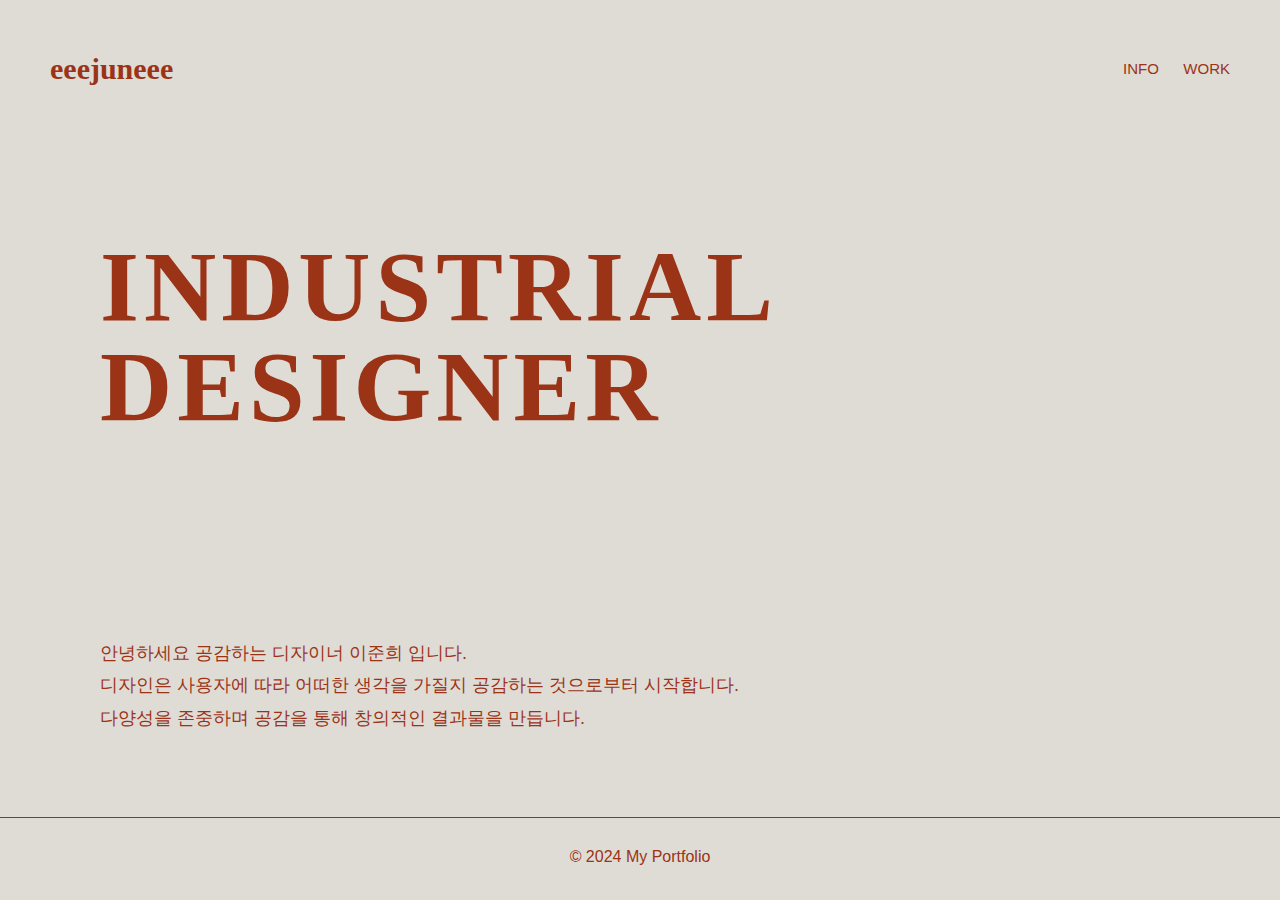
==== index.html @ edd37fc9 "first commit" ====
<!DOCTYPE html>
<head>
    <meta charset="UTF-8">
    <link rel = "stylesheet" type = "text/css" href ="css/style.css">
    <title>메인 페이지</title>
    <style>
        div > main{
    width: 1667px;
    height: 640px;
    padding: 20px;
}

    </style>
    </head>
    <body>
    <header><!-- top_menu 시작 (상단 메인메뉴)-->
        <section id ="top">
        <h1><a class = "site_name">eeejuneee</a></h1>
            <div id = "top_menu">
                <ul>
                    <li><a href="info.html">INFO</a></li>
                    <li><a href="work.html">WORK</a></li>

                </ul>
            </div>
        </section>
    <div class ="claer"></div> 
    </header> <!-- top_menu 끝 (상단 메인메뉴)-->
        <div>

            <main> <!-- 설명 섹션 -->
            <div class = " dashboard">

                <p class = "english">INDUSTRIAL <br> DESIGNER</p>

                <h1 class = "korean"> 안녕하세요 공감하는 디자이너 이준희 입니다.<br>디자인은 사용자에 따라 어떠한 생각을 가질지 공감하는 것</a>으로부터 시작합니다. <br>다양성을 존중하며 공감을 통해 창의적인 결과물을 만듭니다.</br></br></h1>

            </div>
            </main><!-- 설명 섹션 끝-->
        <footer>
             <p>&copy; 2024 My Portfolio</p>
        </footer>
        </div>
    </body>
</html>
---- css/style.css ----
* {
    margin: 0;
    padding: 0;
    text-decoration: none;
}

body {
    font-family: 'Pretendard', sans-serif;
    color: #9b3317;
    background-color: #dfdcd5;
    display: flex;
    flex-direction: column;
    min-height: 100vh;
}

ul {
    list-style-type: none;
}

a:link, a:visited, a:hover, a:active {
    text-decoration: none;
    color: #9b3317;
}
.clear {
    clear: both;
}

.content > main, aside {
    line-height: 2.0;
}

/*------헤더 --------*/
header {
    background-size: cover;
    display: flex;
    align-items: center;
    justify-content: space-between;
    padding: 50px 50px;
}

header #top {
    display: flex;
    align-items: center;
    justify-content: space-between;
    width: 100%;
}
header #top a:link, header #top a:visited {
    color: #d9b3317;
}

header #top a:hover, header #top a:active {
    color: #ffffff;
}

header #top_menu a:link, header #top_menu a:visited {
    font-size: 15px;
    color: #9b3317;
}

header #top_menu a:hover, header #top_menu a:active {
    color: #ffffff;
}

header #top_menu li {
    display: inline;
    margin-left: 20px;
    transition: none;
}


aside {
    width: 20%;
    padding: 50px 50px;
}

main {
    padding:50px 50px;
    height:100%;
}

footer {
    border-top: solid 1px #9b3317;
    color: #9b3317;
    text-align: center;
    padding: 30px 30px;
}


/*------ WORK --------*/
.project {
    display:flex;
}



/*------ HOME --------*/
.dashboard {
    margin: 80px;
    text-align: left;
}

.korean {
   font-weight: 500;
    font-size: 18px;
    line-height: 1.8;
    margin : 200px 0;
}

.english { 
    font-size : 100px;
    letter-spacing : 5px;
    font-family : "DM Serif Text";
    font-weight: 800;
    color: #9b3317;
    line-height: 1.0;

 }

 
/*------ INFO --------*/


.tops{
    display : flex;
}

.bottom{ 
    display : flex;
}

.site_name {
    color: #9b3317;
    font-family: "Cooper Black";
    font-size : 30px;

}

.subtitle {
    font-family: "DM Serif Text";
    font-size: 25px;
}

#major {
    display : flex;
    margin:0 50px;
}

#major ul {
    margin : 10px 70px;
}


#skill {
    display : flex;
    margin:0 150px;
}

#skill ul {
    margin : 10px 75px;
}

#Awards {
    display : flex;
    margin:10 30px;
}

#Awards ul {
    margin : 10px 50px;
}

#Identity {
    display : flex;
 
}

#Identity ul {
    margin : 10px 50px;
}

#Awards {
    display : flex;
    margin:0 50px;
}
#Awards ul {
    margin : 10px 50px;
}


/*------BPER 페이지------*/
#BPER {
    padding: 20px;
    width : 300px;
}

#MINYL {
    padding: 20px;
    width:300px;
}
.portpolio {
    font-size : 20px;
}

.content {
    display: flex;
    padding : 20px 0
}


.aside_title{
    font-weight: 700;
}

# info_content{
    text-align : center;
}
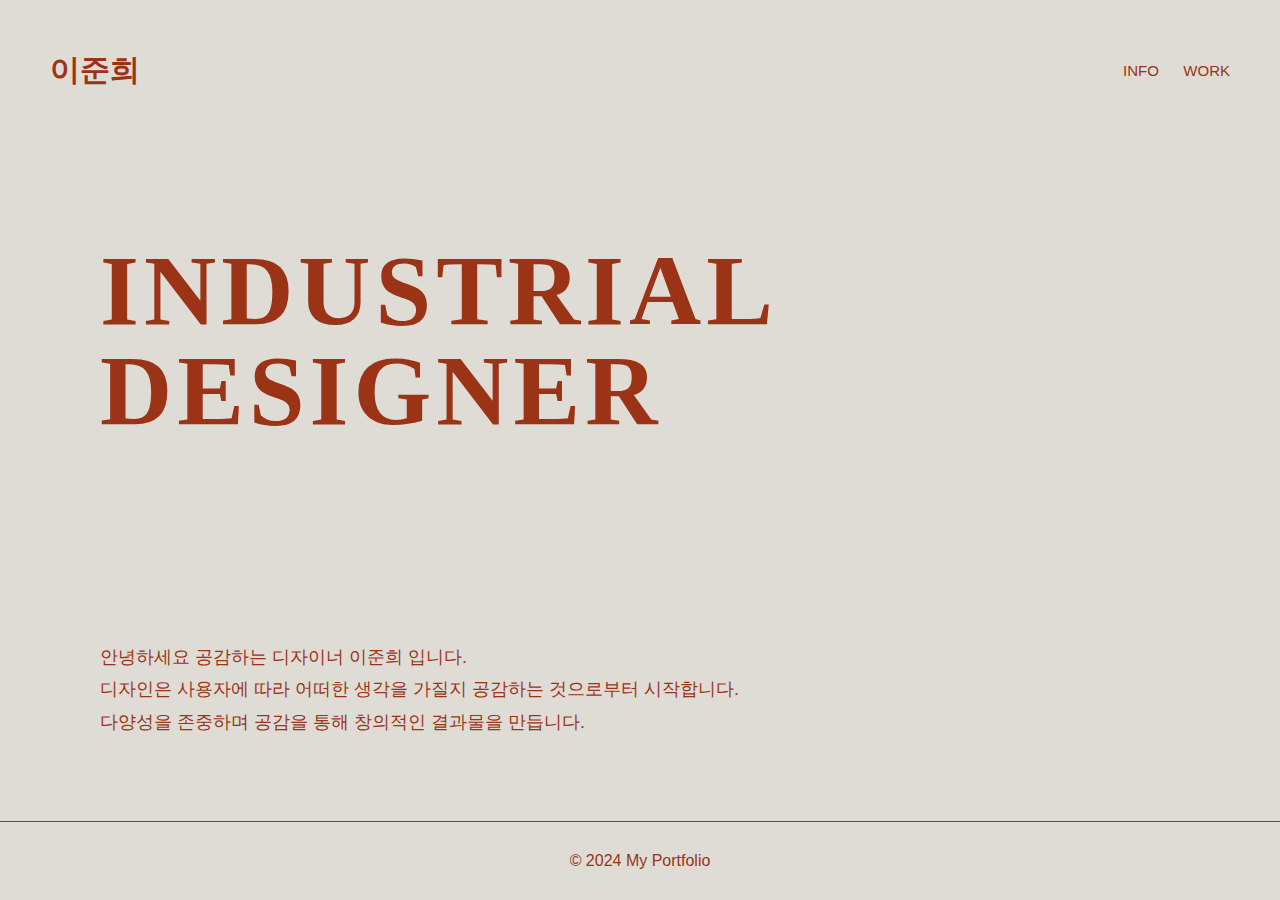
==== commit 5b7ddf06: "타이틀 변경" ====
--- a/index.html
+++ b/index.html
@@ -15,7 +15,7 @@
     <body>
     <header><!-- top_menu 시작 (상단 메인메뉴)-->
         <section id ="top">
-        <h1><a class = "site_name">eeejuneee</a></h1>
+        <h1><a class = "site_name">이준희</a></h1>
             <div id = "top_menu">
                 <ul>
                     <li><a href="info.html">INFO</a></li>
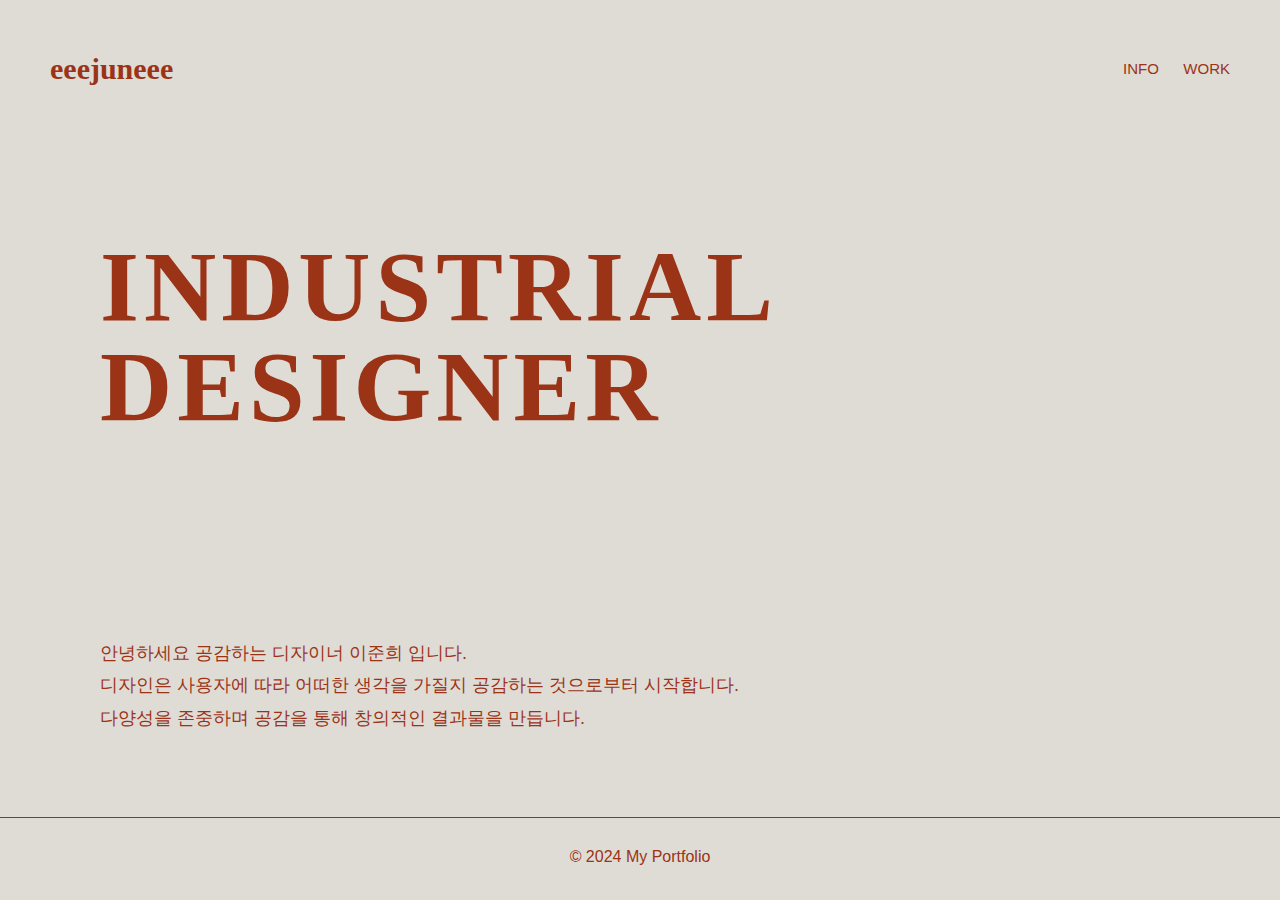
==== commit 190630ba: "타이틀 원복" ====
--- a/index.html
+++ b/index.html
@@ -15,7 +15,7 @@
     <body>
     <header><!-- top_menu 시작 (상단 메인메뉴)-->
         <section id ="top">
-        <h1><a class = "site_name">이준희</a></h1>
+        <h1><a class = "site_name">eeejuneee</a></h1>
             <div id = "top_menu">
                 <ul>
                     <li><a href="info.html">INFO</a></li>
